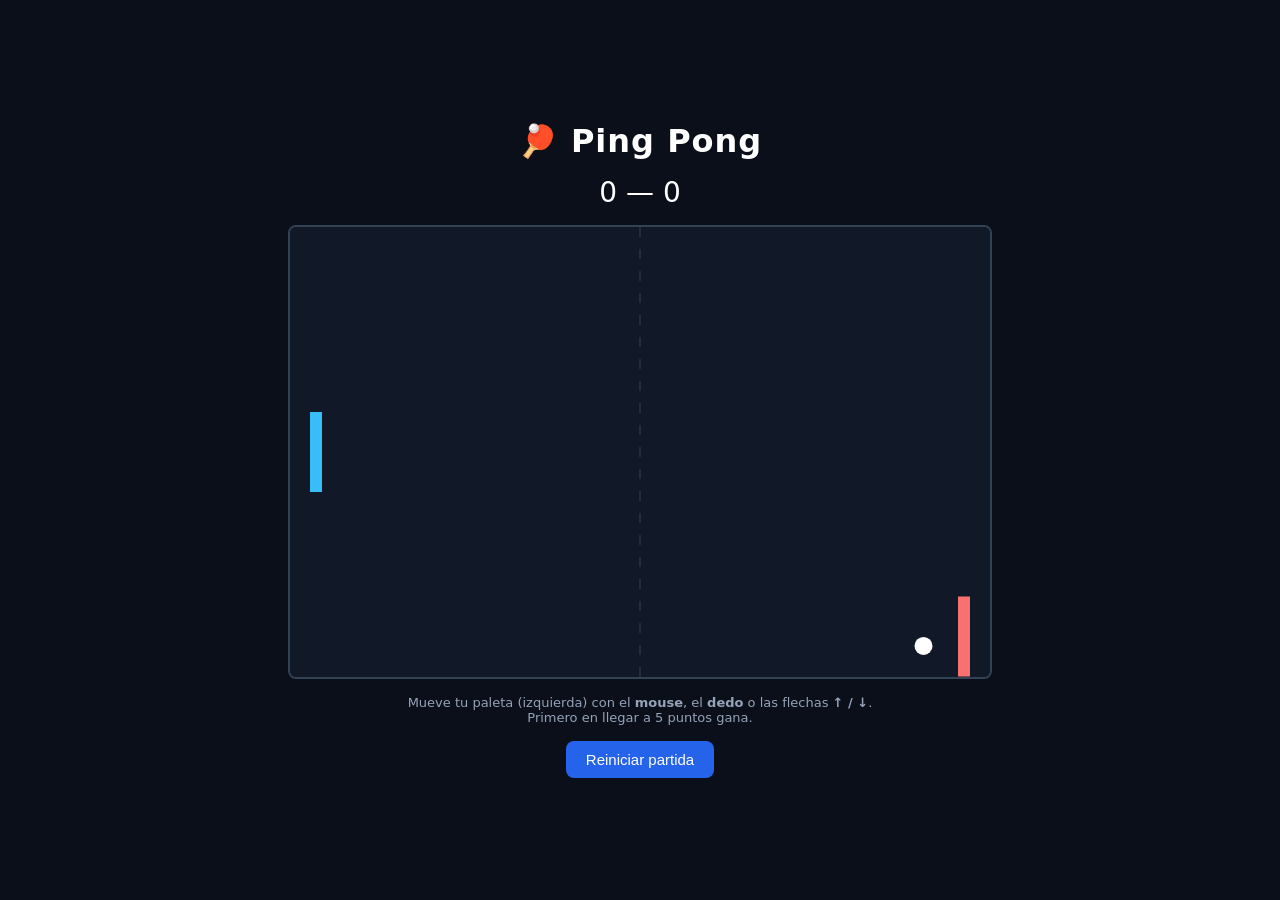
==== ping-pong.html @ 3eb0eb99 "Add simple browser Pong game Single-file vanilla JS/canvas ping pong game with mouse, touch and keyb" ====
<!DOCTYPE html>
<html lang="es">
<head>
<meta charset="UTF-8">
<meta name="viewport" content="width=device-width, initial-scale=1.0">
<title>Ping Pong</title>
<style>
  * { margin: 0; padding: 0; box-sizing: border-box; }
  body {
    background: #0b0f1a;
    color: #fff;
    font-family: system-ui, sans-serif;
    display: flex;
    flex-direction: column;
    align-items: center;
    justify-content: center;
    min-height: 100vh;
    gap: 16px;
  }
  h1 { font-weight: 600; letter-spacing: 1px; }
  #marcador { font-size: 28px; font-variant-numeric: tabular-nums; }
  canvas {
    background: #111827;
    border: 2px solid #334155;
    border-radius: 8px;
    touch-action: none;
    max-width: 95vw;
    height: auto;
  }
  .ayuda { font-size: 13px; color: #94a3b8; text-align: center; }
  button {
    background: #2563eb; color: #fff; border: none;
    padding: 10px 20px; border-radius: 8px; font-size: 15px; cursor: pointer;
  }
  button:hover { background: #1d4ed8; }
</style>
</head>
<body>
  <h1>🏓 Ping Pong</h1>
  <div id="marcador">0 — 0</div>
  <canvas id="juego" width="700" height="450"></canvas>
  <div class="ayuda">
    Mueve tu paleta (izquierda) con el <b>mouse</b>, el <b>dedo</b> o las flechas <b>↑ / ↓</b>.<br>
    Primero en llegar a 5 puntos gana.
  </div>
  <button id="reiniciar">Reiniciar partida</button>

<script>
const canvas = document.getElementById('juego');
const ctx = canvas.getContext('2d');
const W = canvas.width, H = canvas.height;

// --- Elementos del juego ---
const palaAncho = 12, palaAlto = 80;
const jugador = { x: 20, y: H/2 - palaAlto/2, vel: 6 };
const cpu     = { x: W - 20 - palaAncho, y: H/2 - palaAlto/2, vel: 4.5 };
const pelota  = { x: W/2, y: H/2, r: 9, vx: 5, vy: 3 };

let puntosJugador = 0, puntosCpu = 0;
let finJuego = false;
const teclas = {};

// --- Controles ---
document.addEventListener('keydown', e => {
  teclas[e.key] = true;
  if (['ArrowUp','ArrowDown'].includes(e.key)) e.preventDefault();
});
document.addEventListener('keyup', e => teclas[e.key] = false);

function moverConPuntero(clientY) {
  const rect = canvas.getBoundingClientRect();
  const escala = H / rect.height;
  jugador.y = (clientY - rect.top) * escala - palaAlto/2;
}
canvas.addEventListener('mousemove', e => moverConPuntero(e.clientY));
canvas.addEventListener('touchmove', e => {
  e.preventDefault();
  moverConPuntero(e.touches[0].clientY);
}, { passive: false });

document.getElementById('reiniciar').addEventListener('click', () => {
  puntosJugador = 0; puntosCpu = 0; finJuego = false;
  reiniciarPelota(1);
});

// --- Lógica ---
function reiniciarPelota(direccion) {
  pelota.x = W/2; pelota.y = H/2;
  pelota.vx = 5 * direccion;
  pelota.vy = (Math.random() * 6 - 3);
}

function limita(p) { p.y = Math.max(0, Math.min(H - palaAlto, p.y)); }

function actualizar() {
  if (finJuego) return;

  // Jugador con teclado
  if (teclas['ArrowUp'])   jugador.y -= jugador.vel;
  if (teclas['ArrowDown']) jugador.y += jugador.vel;
  limita(jugador);

  // CPU sigue la pelota (con un poco de retraso)
  const centroCpu = cpu.y + palaAlto/2;
  if (centroCpu < pelota.y - 10) cpu.y += cpu.vel;
  else if (centroCpu > pelota.y + 10) cpu.y -= cpu.vel;
  limita(cpu);

  // Mover pelota
  pelota.x += pelota.vx;
  pelota.y += pelota.vy;

  // Rebote arriba/abajo
  if (pelota.y - pelota.r < 0 || pelota.y + pelota.r > H) {
    pelota.vy *= -1;
    pelota.y = Math.max(pelota.r, Math.min(H - pelota.r, pelota.y));
  }

  // Colisión con paletas
  if (pelota.vx < 0 &&
      pelota.x - pelota.r < jugador.x + palaAncho &&
      pelota.x > jugador.x &&
      pelota.y > jugador.y && pelota.y < jugador.y + palaAlto) {
    rebotePaleta(jugador);
  }
  if (pelota.vx > 0 &&
      pelota.x + pelota.r > cpu.x &&
      pelota.x < cpu.x + palaAncho &&
      pelota.y > cpu.y && pelota.y < cpu.y + palaAlto) {
    rebotePaleta(cpu);
  }

  // Puntos
  if (pelota.x < 0) { puntosCpu++; comprobarFin(-1); }
  if (pelota.x > W) { puntosJugador++; comprobarFin(1); }
}

function rebotePaleta(pala) {
  pelota.vx *= -1.06; // acelera un poco en cada golpe
  const impacto = (pelota.y - (pala.y + palaAlto/2)) / (palaAlto/2);
  pelota.vy = impacto * 6;
}

function comprobarFin(dir) {
  document.getElementById('marcador').textContent = puntosJugador + ' — ' + puntosCpu;
  if (puntosJugador >= 5 || puntosCpu >= 5) finJuego = true;
  else reiniciarPelota(dir);
}

// --- Dibujo ---
function dibujar() {
  ctx.fillStyle = '#111827';
  ctx.fillRect(0, 0, W, H);

  // Red central
  ctx.strokeStyle = '#334155';
  ctx.setLineDash([10, 12]);
  ctx.beginPath();
  ctx.moveTo(W/2, 0); ctx.lineTo(W/2, H);
  ctx.stroke();
  ctx.setLineDash([]);

  // Paletas
  ctx.fillStyle = '#38bdf8';
  ctx.fillRect(jugador.x, jugador.y, palaAncho, palaAlto);
  ctx.fillStyle = '#f87171';
  ctx.fillRect(cpu.x, cpu.y, palaAncho, palaAlto);

  // Pelota
  ctx.fillStyle = '#fff';
  ctx.beginPath();
  ctx.arc(pelota.x, pelota.y, pelota.r, 0, Math.PI * 2);
  ctx.fill();

  if (finJuego) {
    ctx.fillStyle = 'rgba(0,0,0,0.6)';
    ctx.fillRect(0, 0, W, H);
    ctx.fillStyle = '#fff';
    ctx.font = '32px system-ui, sans-serif';
    ctx.textAlign = 'center';
    const ganaste = puntosJugador > puntosCpu;
    ctx.fillText(ganaste ? '¡Ganaste! 🎉' : 'Perdiste 😢', W/2, H/2 - 10);
    ctx.font = '16px system-ui, sans-serif';
    ctx.fillStyle = '#cbd5e1';
    ctx.fillText('Pulsa "Reiniciar partida"', W/2, H/2 + 24);
  }
}

function bucle() {
  actualizar();
  dibujar();
  requestAnimationFrame(bucle);
}
bucle();
</script>
</body>
</html>
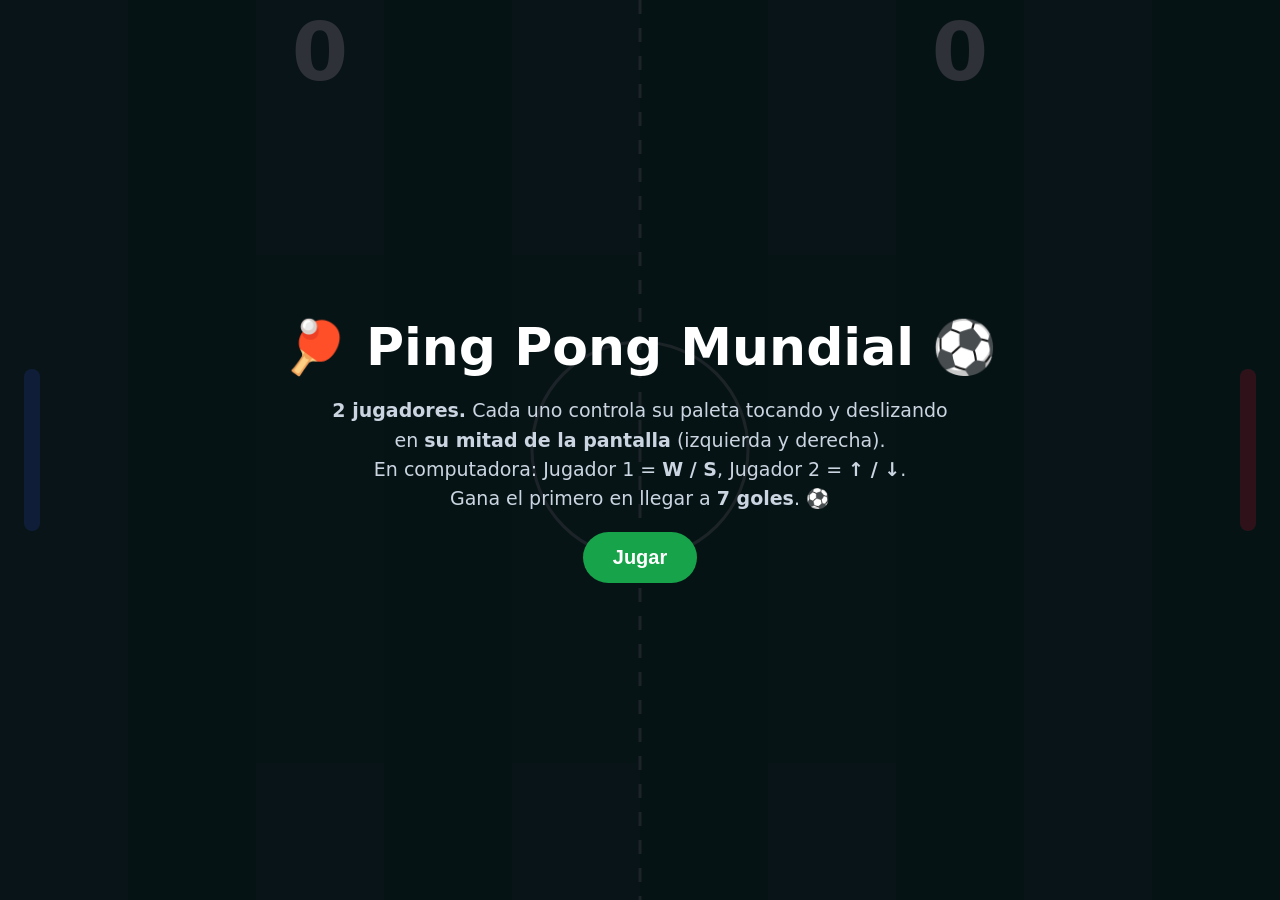
==== commit 9d28b013: "Make Pong fullscreen, 2-player with soccer ball (World Cup) - Fullscreen canvas that fills the viewp" ====
--- a/ping-pong.html
+++ b/ping-pong.html
@@ -2,188 +2,311 @@
 <html lang="es">
 <head>
 <meta charset="UTF-8">
-<meta name="viewport" content="width=device-width, initial-scale=1.0">
-<title>Ping Pong</title>
+<meta name="viewport" content="width=device-width, initial-scale=1.0, maximum-scale=1.0, user-scalable=no, viewport-fit=cover">
+<title>Ping Pong Mundial ⚽</title>
 <style>
   * { margin: 0; padding: 0; box-sizing: border-box; }
-  body {
+  html, body {
+    width: 100%; height: 100%;
+    overflow: hidden;
     background: #0b0f1a;
-    color: #fff;
     font-family: system-ui, sans-serif;
-    display: flex;
-    flex-direction: column;
-    align-items: center;
-    justify-content: center;
-    min-height: 100vh;
-    gap: 16px;
-  }
-  h1 { font-weight: 600; letter-spacing: 1px; }
-  #marcador { font-size: 28px; font-variant-numeric: tabular-nums; }
-  canvas {
-    background: #111827;
-    border: 2px solid #334155;
-    border-radius: 8px;
+    overscroll-behavior: none;
     touch-action: none;
-    max-width: 95vw;
-    height: auto;
-  }
-  .ayuda { font-size: 13px; color: #94a3b8; text-align: center; }
-  button {
-    background: #2563eb; color: #fff; border: none;
-    padding: 10px 20px; border-radius: 8px; font-size: 15px; cursor: pointer;
-  }
-  button:hover { background: #1d4ed8; }
+    user-select: none;
+    -webkit-user-select: none;
+    -webkit-touch-callout: none;
+  }
+  #juego { display: block; width: 100vw; height: 100vh; touch-action: none; }
+  #overlay {
+    position: fixed; inset: 0;
+    display: flex; flex-direction: column;
+    align-items: center; justify-content: center;
+    gap: 18px; text-align: center; color: #fff;
+    background: rgba(5,8,16,0.82);
+    padding: 24px;
+  }
+  #overlay h1 { font-size: clamp(26px, 7vw, 52px); font-weight: 700; }
+  #overlay p { font-size: clamp(14px, 3.6vw, 19px); color: #cbd5e1; max-width: 620px; line-height: 1.55; }
+  #overlay button {
+    background: #16a34a; color: #fff; border: none;
+    padding: 14px 30px; border-radius: 999px;
+    font-size: clamp(16px, 4.4vw, 20px); font-weight: 600; cursor: pointer;
+  }
+  #overlay button:active { transform: scale(0.96); }
+  .hide { display: none !important; }
 </style>
 </head>
 <body>
-  <h1>🏓 Ping Pong</h1>
-  <div id="marcador">0 — 0</div>
-  <canvas id="juego" width="700" height="450"></canvas>
-  <div class="ayuda">
-    Mueve tu paleta (izquierda) con el <b>mouse</b>, el <b>dedo</b> o las flechas <b>↑ / ↓</b>.<br>
-    Primero en llegar a 5 puntos gana.
+  <canvas id="juego"></canvas>
+
+  <div id="overlay">
+    <h1>🏓 Ping Pong Mundial ⚽</h1>
+    <p>
+      <b>2 jugadores.</b> Cada uno controla su paleta tocando y deslizando
+      en <b>su mitad de la pantalla</b> (izquierda y derecha).<br>
+      En computadora: Jugador 1 = <b>W / S</b>, Jugador 2 = <b>↑ / ↓</b>.<br>
+      Gana el primero en llegar a <b>7 goles</b>. ⚽
+    </p>
+    <button id="btnJugar">Jugar</button>
   </div>
-  <button id="reiniciar">Reiniciar partida</button>
 
 <script>
 const canvas = document.getElementById('juego');
 const ctx = canvas.getContext('2d');
-const W = canvas.width, H = canvas.height;
-
-// --- Elementos del juego ---
-const palaAncho = 12, palaAlto = 80;
-const jugador = { x: 20, y: H/2 - palaAlto/2, vel: 6 };
-const cpu     = { x: W - 20 - palaAncho, y: H/2 - palaAlto/2, vel: 4.5 };
-const pelota  = { x: W/2, y: H/2, r: 9, vx: 5, vy: 3 };
-
-let puntosJugador = 0, puntosCpu = 0;
-let finJuego = false;
+const overlay = document.getElementById('overlay');
+const btnJugar = document.getElementById('btnJugar');
+
+let W = 0, H = 0, dpr = 1;
+function ajustarTamano() {
+  dpr = Math.min(window.devicePixelRatio || 1, 2);
+  W = window.innerWidth;
+  H = window.innerHeight;
+  canvas.width = W * dpr;
+  canvas.height = H * dpr;
+  ctx.setTransform(dpr, 0, 0, dpr, 0, 0);
+  // Reposicionar paletas verticalmente al cambiar tamaño
+  jugador1.x = 24;
+  jugador2.x = W - 24 - palaAncho;
+}
+window.addEventListener('resize', ajustarTamano);
+window.addEventListener('orientationchange', () => setTimeout(ajustarTamano, 200));
+
+// --- Dimensiones relativas ---
+const palaAncho = 16;
+function altoPala() { return Math.max(80, H * 0.18); }
+
+const jugador1 = { x: 24, y: 0, toque: null };
+const jugador2 = { x: 0,  y: 0, toque: null };
+const pelota = { x: 0, y: 0, r: 16, vx: 0, vy: 0, giro: 0 };
+
+let puntos1 = 0, puntos2 = 0;
+const META = 7;
+let jugando = false, finJuego = false;
 const teclas = {};
 
-// --- Controles ---
+// --- Controles teclado ---
 document.addEventListener('keydown', e => {
-  teclas[e.key] = true;
-  if (['ArrowUp','ArrowDown'].includes(e.key)) e.preventDefault();
+  teclas[e.key.toLowerCase()] = true;
+  if (['arrowup','arrowdown'].includes(e.key.toLowerCase())) e.preventDefault();
 });
-document.addEventListener('keyup', e => teclas[e.key] = false);
-
-function moverConPuntero(clientY) {
-  const rect = canvas.getBoundingClientRect();
-  const escala = H / rect.height;
-  jugador.y = (clientY - rect.top) * escala - palaAlto/2;
-}
-canvas.addEventListener('mousemove', e => moverConPuntero(e.clientY));
-canvas.addEventListener('touchmove', e => {
+document.addEventListener('keyup', e => teclas[e.key.toLowerCase()] = false);
+
+// --- Controles táctiles multitáctiles ---
+// Cada toque se asigna a la mitad izquierda (J1) o derecha (J2).
+function actualizarToques(e) {
   e.preventDefault();
-  moverConPuntero(e.touches[0].clientY);
-}, { passive: false });
-
-document.getElementById('reiniciar').addEventListener('click', () => {
-  puntosJugador = 0; puntosCpu = 0; finJuego = false;
-  reiniciarPelota(1);
-});
+  for (const t of e.touches) {
+    const x = t.clientX;
+    if (x < W / 2) jugador1.objetivo = t.clientY;
+    else jugador2.objetivo = t.clientY;
+  }
+}
+canvas.addEventListener('touchstart', actualizarToques, { passive: false });
+canvas.addEventListener('touchmove', actualizarToques, { passive: false });
+canvas.addEventListener('touchend', e => e.preventDefault(), { passive: false });
 
 // --- Lógica ---
-function reiniciarPelota(direccion) {
-  pelota.x = W/2; pelota.y = H/2;
-  pelota.vx = 5 * direccion;
-  pelota.vy = (Math.random() * 6 - 3);
-}
-
-function limita(p) { p.y = Math.max(0, Math.min(H - palaAlto, p.y)); }
+function lanzarPelota(dir) {
+  pelota.x = W / 2;
+  pelota.y = H / 2;
+  const vel = Math.max(6, W * 0.008);
+  pelota.vx = vel * dir;
+  pelota.vy = (Math.random() * 2 - 1) * vel * 0.6;
+  pelota.giro = 0;
+}
+
+function nuevaPartida() {
+  puntos1 = 0; puntos2 = 0;
+  finJuego = false; jugando = true;
+  jugador1.y = H/2 - altoPala()/2;
+  jugador2.y = H/2 - altoPala()/2;
+  jugador1.objetivo = null; jugador2.objetivo = null;
+  lanzarPelota(Math.random() < 0.5 ? 1 : -1);
+  overlay.classList.add('hide');
+}
+btnJugar.addEventListener('click', nuevaPartida);
+
+function limita(p) {
+  const a = altoPala();
+  p.y = Math.max(0, Math.min(H - a, p.y));
+}
+
+function moverPala(p, arriba, abajo) {
+  const a = altoPala();
+  const velTeclado = Math.max(8, H * 0.014);
+  // Táctil: seguir el dedo suavemente
+  if (p.objetivo != null) {
+    const destino = p.objetivo - a / 2;
+    p.y += (destino - p.y) * 0.35;
+  }
+  // Teclado
+  if (teclas[arriba]) p.y -= velTeclado;
+  if (teclas[abajo])  p.y += velTeclado;
+  limita(p);
+}
+
+function rebotePaleta(pala, dir) {
+  const a = altoPala();
+  pelota.vx = Math.abs(pelota.vx) * 1.05 * dir;
+  const impacto = (pelota.y - (pala.y + a/2)) / (a/2);
+  pelota.vy = impacto * Math.max(7, W * 0.009);
+  pelota.giro += impacto * 0.4;
+  // Limitar velocidad máxima
+  const max = W * 0.022;
+  pelota.vx = Math.max(-max, Math.min(max, pelota.vx));
+}
 
 function actualizar() {
-  if (finJuego) return;
-
-  // Jugador con teclado
-  if (teclas['ArrowUp'])   jugador.y -= jugador.vel;
-  if (teclas['ArrowDown']) jugador.y += jugador.vel;
-  limita(jugador);
-
-  // CPU sigue la pelota (con un poco de retraso)
-  const centroCpu = cpu.y + palaAlto/2;
-  if (centroCpu < pelota.y - 10) cpu.y += cpu.vel;
-  else if (centroCpu > pelota.y + 10) cpu.y -= cpu.vel;
-  limita(cpu);
-
-  // Mover pelota
+  if (!jugando) return;
+
+  moverPala(jugador1, 'w', 's');
+  moverPala(jugador2, 'arrowup', 'arrowdown');
+
   pelota.x += pelota.vx;
   pelota.y += pelota.vy;
+  pelota.giro += pelota.vx * 0.01;
 
   // Rebote arriba/abajo
-  if (pelota.y - pelota.r < 0 || pelota.y + pelota.r > H) {
-    pelota.vy *= -1;
-    pelota.y = Math.max(pelota.r, Math.min(H - pelota.r, pelota.y));
-  }
-
-  // Colisión con paletas
+  if (pelota.y - pelota.r < 0) { pelota.y = pelota.r; pelota.vy *= -1; }
+  if (pelota.y + pelota.r > H) { pelota.y = H - pelota.r; pelota.vy *= -1; }
+
+  const a = altoPala();
+  // Colisión J1 (izquierda)
   if (pelota.vx < 0 &&
-      pelota.x - pelota.r < jugador.x + palaAncho &&
-      pelota.x > jugador.x &&
-      pelota.y > jugador.y && pelota.y < jugador.y + palaAlto) {
-    rebotePaleta(jugador);
-  }
+      pelota.x - pelota.r < jugador1.x + palaAncho &&
+      pelota.x - pelota.r > jugador1.x - 20 &&
+      pelota.y > jugador1.y && pelota.y < jugador1.y + a) {
+    pelota.x = jugador1.x + palaAncho + pelota.r;
+    rebotePaleta(jugador1, 1);
+  }
+  // Colisión J2 (derecha)
   if (pelota.vx > 0 &&
-      pelota.x + pelota.r > cpu.x &&
-      pelota.x < cpu.x + palaAncho &&
-      pelota.y > cpu.y && pelota.y < cpu.y + palaAlto) {
-    rebotePaleta(cpu);
-  }
-
-  // Puntos
-  if (pelota.x < 0) { puntosCpu++; comprobarFin(-1); }
-  if (pelota.x > W) { puntosJugador++; comprobarFin(1); }
-}
-
-function rebotePaleta(pala) {
-  pelota.vx *= -1.06; // acelera un poco en cada golpe
-  const impacto = (pelota.y - (pala.y + palaAlto/2)) / (palaAlto/2);
-  pelota.vy = impacto * 6;
-}
-
-function comprobarFin(dir) {
-  document.getElementById('marcador').textContent = puntosJugador + ' — ' + puntosCpu;
-  if (puntosJugador >= 5 || puntosCpu >= 5) finJuego = true;
-  else reiniciarPelota(dir);
-}
-
-// --- Dibujo ---
+      pelota.x + pelota.r > jugador2.x &&
+      pelota.x + pelota.r < jugador2.x + palaAncho + 20 &&
+      pelota.y > jugador2.y && pelota.y < jugador2.y + a) {
+    pelota.x = jugador2.x - pelota.r;
+    rebotePaleta(jugador2, -1);
+  }
+
+  // Goles
+  if (pelota.x < -pelota.r) { puntos2++; punto(-1); }
+  if (pelota.x > W + pelota.r) { puntos1++; punto(1); }
+}
+
+function punto(dir) {
+  if (puntos1 >= META || puntos2 >= META) {
+    finJuego = true; jugando = false;
+    mostrarFin();
+  } else {
+    lanzarPelota(dir);
+  }
+}
+
+function mostrarFin() {
+  const ganador = puntos1 > puntos2 ? 'Jugador 1 🟦' : 'Jugador 2 🟥';
+  overlay.querySelector('h1').textContent = '⚽ ¡' + ganador + ' gana! ⚽';
+  overlay.querySelector('p').innerHTML =
+    'Marcador final: <b>' + puntos1 + ' — ' + puntos2 + '</b><br>¿Otra revancha?';
+  btnJugar.textContent = 'Jugar de nuevo';
+  overlay.classList.remove('hide');
+}
+
+// --- Dibujo del balón de fútbol ---
+function dibujarBalon(x, y, r, giro) {
+  ctx.save();
+  ctx.translate(x, y);
+  ctx.rotate(giro);
+
+  // Esfera blanca con sombreado
+  const grad = ctx.createRadialGradient(-r*0.3, -r*0.3, r*0.2, 0, 0, r);
+  grad.addColorStop(0, '#ffffff');
+  grad.addColorStop(1, '#d4d4d4');
+  ctx.beginPath();
+  ctx.arc(0, 0, r, 0, Math.PI * 2);
+  ctx.fillStyle = grad;
+  ctx.fill();
+
+  // Pentágono central negro
+  ctx.fillStyle = '#111';
+  pentagono(0, 0, r * 0.42, -Math.PI / 2);
+  ctx.fill();
+
+  // Pentágonos exteriores alrededor
+  const dist = r * 0.78;
+  for (let i = 0; i < 5; i++) {
+    const ang = -Math.PI / 2 + i * (Math.PI * 2 / 5);
+    const px = Math.cos(ang) * dist;
+    const py = Math.sin(ang) * dist;
+    ctx.fillStyle = '#111';
+    pentagono(px, py, r * 0.26, ang + Math.PI / 5);
+    ctx.fill();
+  }
+
+  // Borde
+  ctx.beginPath();
+  ctx.arc(0, 0, r, 0, Math.PI * 2);
+  ctx.lineWidth = 1.5;
+  ctx.strokeStyle = '#999';
+  ctx.stroke();
+
+  ctx.restore();
+}
+function pentagono(cx, cy, rad, rot) {
+  ctx.beginPath();
+  for (let i = 0; i < 5; i++) {
+    const a = rot + i * (Math.PI * 2 / 5);
+    const px = cx + Math.cos(a) * rad;
+    const py = cy + Math.sin(a) * rad;
+    if (i === 0) ctx.moveTo(px, py); else ctx.lineTo(px, py);
+  }
+  ctx.closePath();
+}
+
 function dibujar() {
-  ctx.fillStyle = '#111827';
+  // Cancha
+  ctx.fillStyle = '#0c4a2f';
   ctx.fillRect(0, 0, W, H);
-
-  // Red central
-  ctx.strokeStyle = '#334155';
-  ctx.setLineDash([10, 12]);
+  // Franjas de césped
+  ctx.fillStyle = 'rgba(255,255,255,0.03)';
+  const franja = W / 10;
+  for (let i = 0; i < 10; i += 2) ctx.fillRect(i * franja, 0, franja, H);
+
+  // Línea y círculo central
+  ctx.strokeStyle = 'rgba(255,255,255,0.5)';
+  ctx.lineWidth = 3;
+  ctx.setLineDash([14, 14]);
+  ctx.beginPath(); ctx.moveTo(W/2, 0); ctx.lineTo(W/2, H); ctx.stroke();
+  ctx.setLineDash([]);
+  ctx.beginPath(); ctx.arc(W/2, H/2, Math.min(W,H)*0.12, 0, Math.PI*2); ctx.stroke();
+
+  // Paletas
+  const a = altoPala();
+  redondeado(jugador1.x, jugador1.y, palaAncho, a, '#3b82f6');
+  redondeado(jugador2.x, jugador2.y, palaAncho, a, '#ef4444');
+
+  // Marcador
+  ctx.fillStyle = 'rgba(255,255,255,0.9)';
+  ctx.font = 'bold ' + Math.round(Math.min(W,H)*0.09) + 'px system-ui, sans-serif';
+  ctx.textAlign = 'center'; ctx.textBaseline = 'top';
+  ctx.fillText(puntos1, W*0.25, 18);
+  ctx.fillText(puntos2, W*0.75, 18);
+
+  // Balón
+  if (jugando) dibujarBalon(pelota.x, pelota.y, pelota.r, pelota.giro);
+}
+
+function redondeado(x, y, w, h, color) {
+  const r = w / 2;
+  ctx.fillStyle = color;
   ctx.beginPath();
-  ctx.moveTo(W/2, 0); ctx.lineTo(W/2, H);
-  ctx.stroke();
-  ctx.setLineDash([]);
-
-  // Paletas
-  ctx.fillStyle = '#38bdf8';
-  ctx.fillRect(jugador.x, jugador.y, palaAncho, palaAlto);
-  ctx.fillStyle = '#f87171';
-  ctx.fillRect(cpu.x, cpu.y, palaAncho, palaAlto);
-
-  // Pelota
-  ctx.fillStyle = '#fff';
-  ctx.beginPath();
-  ctx.arc(pelota.x, pelota.y, pelota.r, 0, Math.PI * 2);
+  ctx.moveTo(x + r, y);
+  ctx.arcTo(x + w, y, x + w, y + h, r);
+  ctx.arcTo(x + w, y + h, x, y + h, r);
+  ctx.arcTo(x, y + h, x, y, r);
+  ctx.arcTo(x, y, x + w, y, r);
+  ctx.closePath();
   ctx.fill();
-
-  if (finJuego) {
-    ctx.fillStyle = 'rgba(0,0,0,0.6)';
-    ctx.fillRect(0, 0, W, H);
-    ctx.fillStyle = '#fff';
-    ctx.font = '32px system-ui, sans-serif';
-    ctx.textAlign = 'center';
-    const ganaste = puntosJugador > puntosCpu;
-    ctx.fillText(ganaste ? '¡Ganaste! 🎉' : 'Perdiste 😢', W/2, H/2 - 10);
-    ctx.font = '16px system-ui, sans-serif';
-    ctx.fillStyle = '#cbd5e1';
-    ctx.fillText('Pulsa "Reiniciar partida"', W/2, H/2 + 24);
-  }
 }
 
 function bucle() {
@@ -191,6 +314,15 @@
   dibujar();
   requestAnimationFrame(bucle);
 }
+
+// Tamaño del balón relativo a la pantalla
+function ajustarPelota() { pelota.r = Math.max(12, Math.min(W, H) * 0.03); }
+
+ajustarTamano();
+ajustarPelota();
+window.addEventListener('resize', ajustarPelota);
+jugador1.y = H/2 - altoPala()/2;
+jugador2.y = H/2 - altoPala()/2;
 bucle();
 </script>
 </body>
